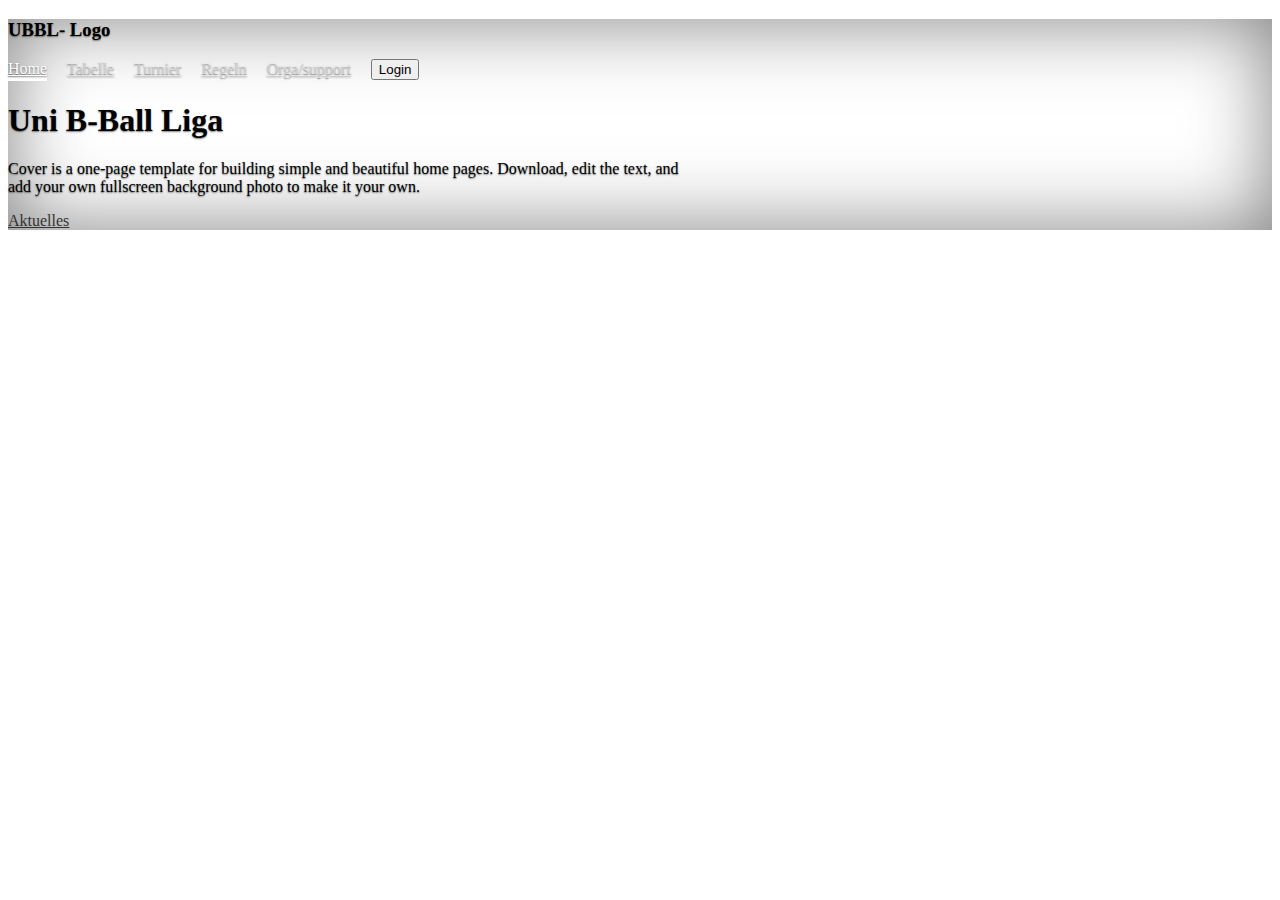
==== src/main/resources/static/index.html @ 9b2eb9eb "started index page" ====
<!DOCTYPE html>
<html lang="en" class="h-100">
<head>
    <meta charset="utf-8">
    <meta name="viewport" content="width=device-width, initial-scale=1">
    <title>Wilkommen</title>
    <link href="css/bootstrap.min.css" rel="stylesheet" integrity="sha384-GLhlTQ8iRABdZLl6O3oVMWSktQOp6b7In1Zl3/Jr59b6EGGoI1aFkw7cmDA6j6gD" crossorigin="anonymous">
    <link href="css/cover.css" rel="stylesheet">

    <script src="https://cdn.jsdelivr.net/npm/bootstrap@5.3.0-alpha1/dist/js/bootstrap.bundle.min.js" integrity="sha384-w76AqPfDkMBDXo30jS1Sgez6pr3x5MlQ1ZAGC+nuZB+EYdgRZgiwxhTBTkF7CXvN" crossorigin="anonymous"></script>
    <script src="https://cdn.jsdelivr.net/npm/@popperjs/core@2.11.6/dist/umd/popper.min.js" integrity="sha384-oBqDVmMz9ATKxIep9tiCxS/Z9fNfEXiDAYTujMAeBAsjFuCZSmKbSSUnQlmh/jp3" crossorigin="anonymous"></script>
    <script src="https://cdn.jsdelivr.net/npm/bootstrap@5.3.0-alpha1/dist/js/bootstrap.min.js" integrity="sha384-mQ93GR66B00ZXjt0YO5KlohRA5SY2XofN4zfuZxLkoj1gXtW8ANNCe9d5Y3eG5eD" crossorigin="anonymous"></script>
</head>
<body class="d-flex h-100 text-center text-bg-dark">

<div class="cover-container d-flex w-100 h-100 p-3 mx-auto flex-column">
    <header class="mb-auto">
        <div>
            <h3 class="float-md-start mb-0">UBBL- Logo</h3>
            <nav class="nav nav-masthead justify-content-center float-md-end">
                <a class="nav-link fw-bold py-1 px-0 active" aria-current="page" href="#">Home</a>
                <a class="nav-link fw-bold py-1 px-0" href="#">Tabelle</a>
                <a class="nav-link fw-bold py-1 px-0" href="#">Turnier</a>
                <a class="nav-link fw-bold py-1 px-0" href="#">Regeln</a>
                <a class="nav-link fw-bold py-1 px-0" href="#">Orga/support</a>
                <a class="nav-link fw-bold py-1 px-0" href="#">
                    <button class="btn  btn-primary btn">
                        Login
                    </button>
                </a>
            </nav>
        </div>
    </header>

    <main class="px-3">
        <h1>Uni B-Ball Liga</h1>
        <p class="lead">Cover is a one-page template for building simple and beautiful home pages. Download, edit the
            text, and add your own fullscreen background photo to make it your own.</p>
        <p class="lead">
            <a href="#" class="btn btn-lg btn-light fw-bold border-white bg-white">Aktuelles</a>
        </p>
    </main>
    <footer class="mt-auto text-white-50">
    </footer>
</div>

</body>

</html>
---- src/main/resources/static/css/cover.css ----
/* Custom default button */
.btn-light,
.btn-light:hover,
.btn-light:focus {
    color: #333;
    text-shadow: none; /* Prevent inheritance from `body` */
}


/*
 * Base structure
 */

body {
    background-image: url("assets/ubbl.png");
    text-shadow: 0 .05rem .1rem rgba(0, 0, 0, .5);
    box-shadow: inset 0 0 5rem rgba(0, 0, 0, .5);
}

.cover-container {
    max-width: 42em;
}


/*
 * Header
 */

.nav-masthead .nav-link {
    color: rgba(255, 255, 255, .5);
    border-bottom: .25rem solid transparent;
}

.nav-masthead .nav-link:hover,
.nav-masthead .nav-link:focus {
    border-bottom-color: rgba(255, 255, 255, .25);
}

.nav-masthead .nav-link + .nav-link {
    margin-left: 1rem;
}

.nav-masthead .active {
    color: #fff;
    border-bottom-color: #fff;
}

.bd-placeholder-img {
    font-size: 1.125rem;
    text-anchor: middle;
    -webkit-user-select: none;
    -moz-user-select: none;
    user-select: none;
}

@media (min-width: 768px) {
    .bd-placeholder-img-lg {
        font-size: 3.5rem;
    }
}

.b-example-divider {
    height: 3rem;
    background-color: rgba(0, 0, 0, .1);
    border: solid rgba(0, 0, 0, .15);
    border-width: 1px 0;
    box-shadow: inset 0 .5em 1.5em rgba(0, 0, 0, .1), inset 0 .125em .5em rgba(0, 0, 0, .15);
}

.b-example-vr {
    flex-shrink: 0;
    width: 1.5rem;
    height: 100vh;
}

.bi {
    vertical-align: -.125em;
    fill: currentColor;
}

.nav-scroller {
    position: relative;
    z-index: 2;
    height: 2.75rem;
    overflow-y: hidden;
}

.nav-scroller .nav {
    display: flex;
    flex-wrap: nowrap;
    padding-bottom: 1rem;
    margin-top: -1px;
    overflow-x: auto;
    text-align: center;
    white-space: nowrap;
    -webkit-overflow-scrolling: touch;
}
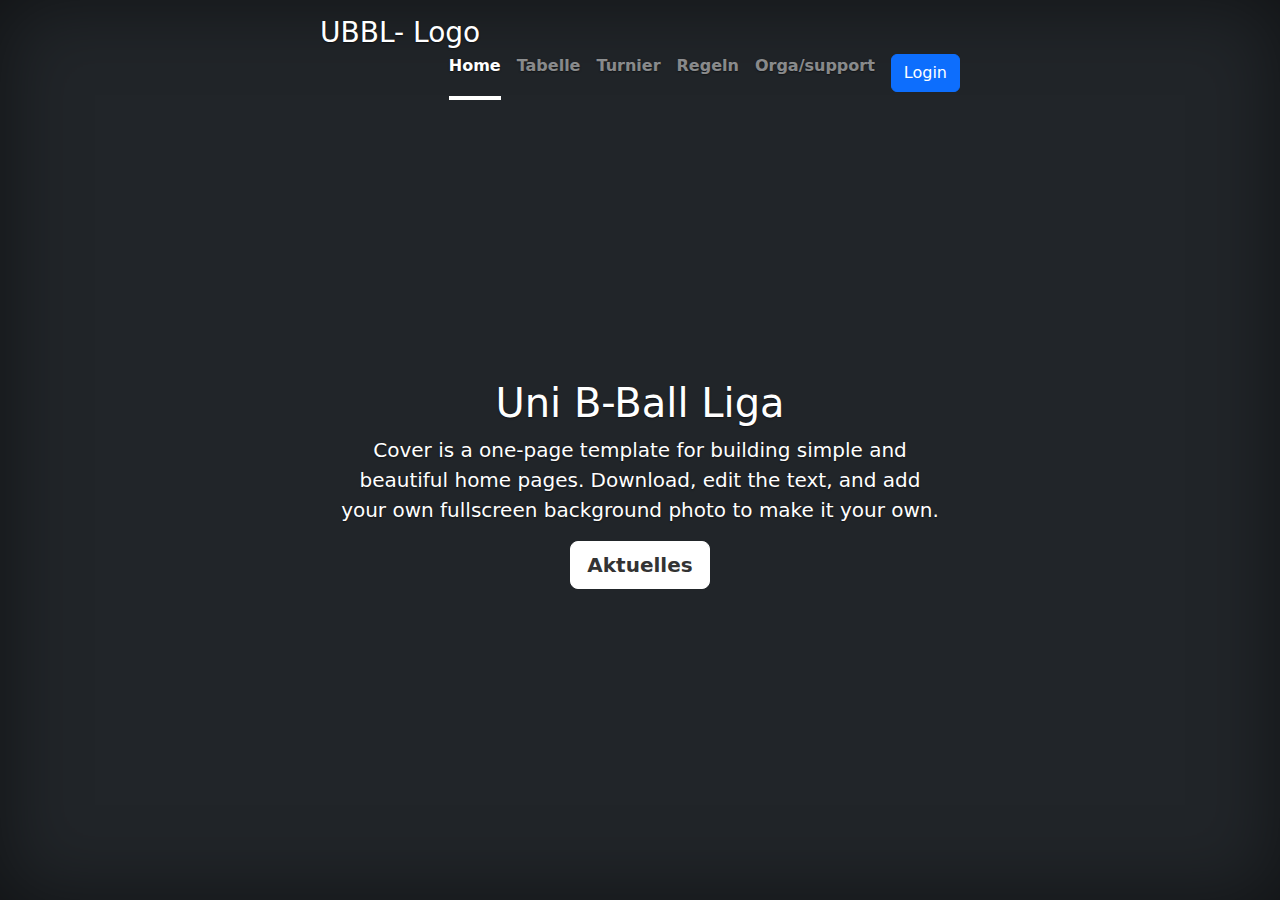
==== commit cf0d1507: "APIS init" ====
--- a/src/main/resources/static/index.html
+++ b/src/main/resources/static/index.html
@@ -23,7 +23,7 @@
                 <a class="nav-link fw-bold py-1 px-0" href="#">Turnier</a>
                 <a class="nav-link fw-bold py-1 px-0" href="#">Regeln</a>
                 <a class="nav-link fw-bold py-1 px-0" href="#">Orga/support</a>
-                <a class="nav-link fw-bold py-1 px-0" href="#">
+                <a class="nav-link fw-bold py-1 px-0" href="/dashboard.html">
                     <button class="btn  btn-primary btn">
                         Login
                     </button>
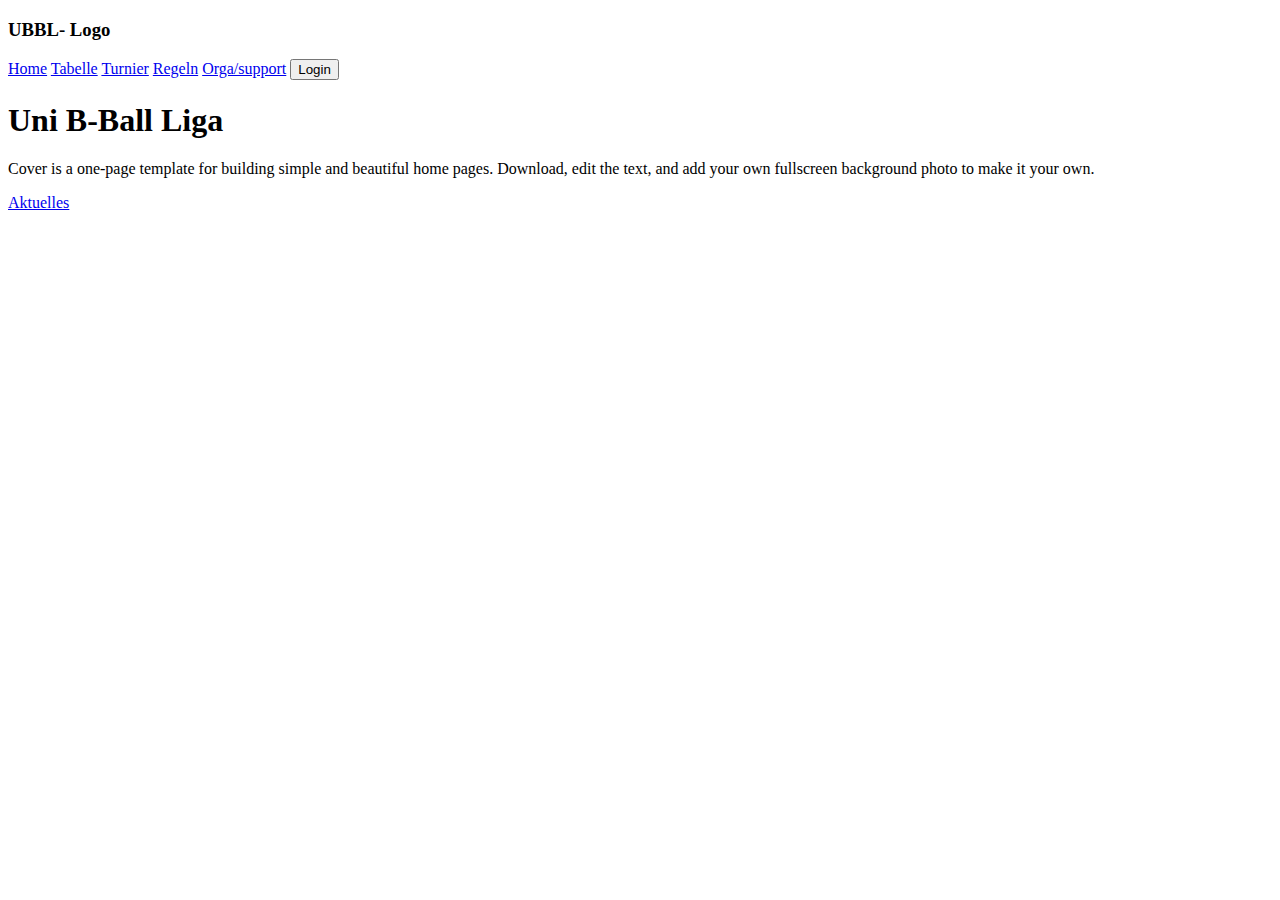
==== commit 1352dc1c: "Team geändert" ====
--- a/src/main/resources/static/index.html
+++ b/src/main/resources/static/index.html
@@ -4,8 +4,8 @@
     <meta charset="utf-8">
     <meta name="viewport" content="width=device-width, initial-scale=1">
     <title>Wilkommen</title>
-    <link href="css/bootstrap.min.css" rel="stylesheet" integrity="sha384-GLhlTQ8iRABdZLl6O3oVMWSktQOp6b7In1Zl3/Jr59b6EGGoI1aFkw7cmDA6j6gD" crossorigin="anonymous">
-    <link href="css/cover.css" rel="stylesheet">
+    <link href="/css/bootstrap.min.css" rel="stylesheet" integrity="sha384-GLhlTQ8iRABdZLl6O3oVMWSktQOp6b7In1Zl3/Jr59b6EGGoI1aFkw7cmDA6j6gD" crossorigin="anonymous">
+    <link href="/css/cover.css" rel="stylesheet">
 
     <script src="https://cdn.jsdelivr.net/npm/bootstrap@5.3.0-alpha1/dist/js/bootstrap.bundle.min.js" integrity="sha384-w76AqPfDkMBDXo30jS1Sgez6pr3x5MlQ1ZAGC+nuZB+EYdgRZgiwxhTBTkF7CXvN" crossorigin="anonymous"></script>
     <script src="https://cdn.jsdelivr.net/npm/@popperjs/core@2.11.6/dist/umd/popper.min.js" integrity="sha384-oBqDVmMz9ATKxIep9tiCxS/Z9fNfEXiDAYTujMAeBAsjFuCZSmKbSSUnQlmh/jp3" crossorigin="anonymous"></script>
